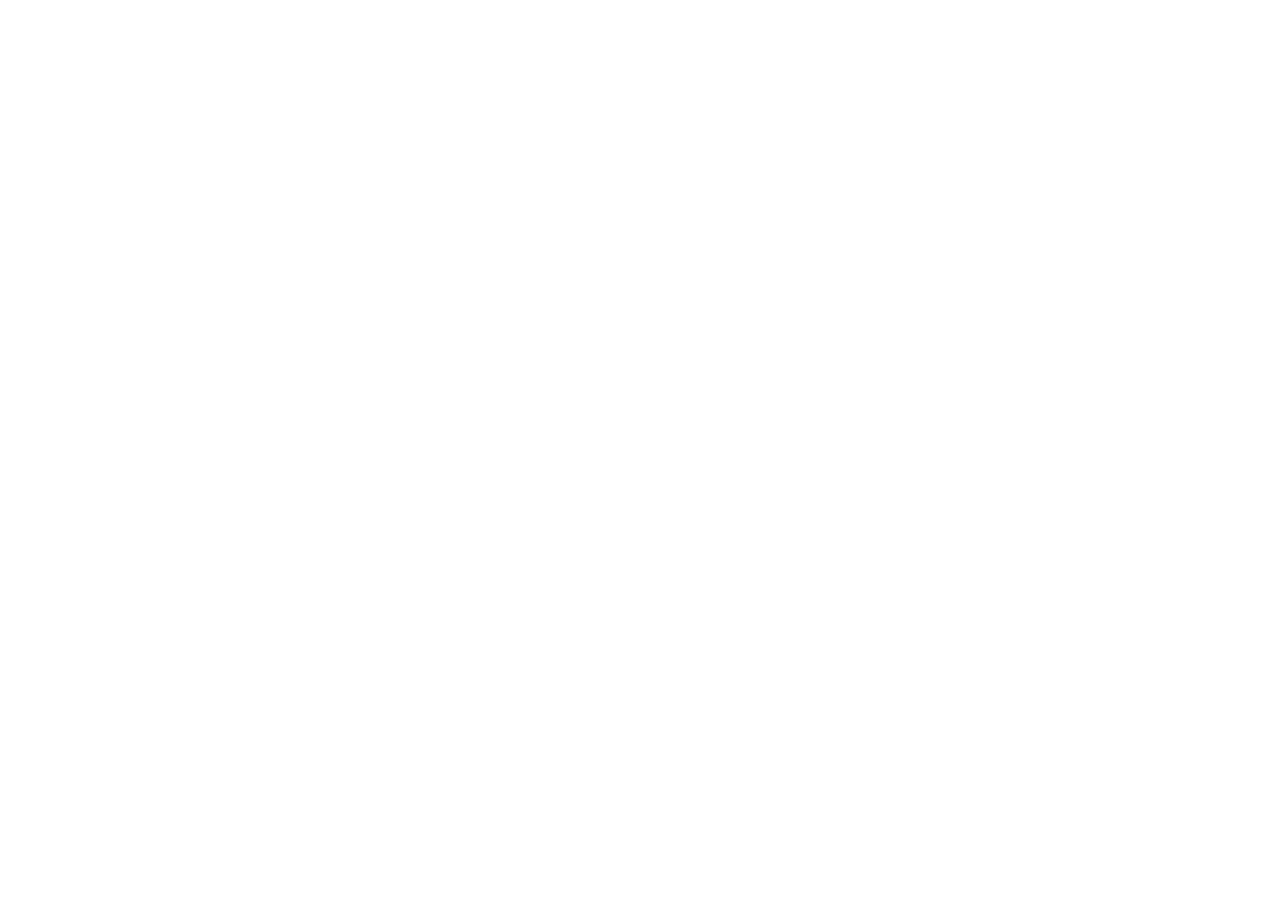
==== index.html @ f9734fbd "Update index.html" ====
<!doctype html>
<html lang="en">

<head>
  <meta charset="utf-8">
  <title>Loruki-5</title>
  <meta name="description" content="Basic HTML boilerplate">
  <meta name="author" content="Group 5">
  <meta name="viewport" content="width=device-width, initial-scale=1">
  <link rel="stylesheet" href="css/style.css">
</head>

<body>
  <!-- Your content goes here -->
</body>
</html>
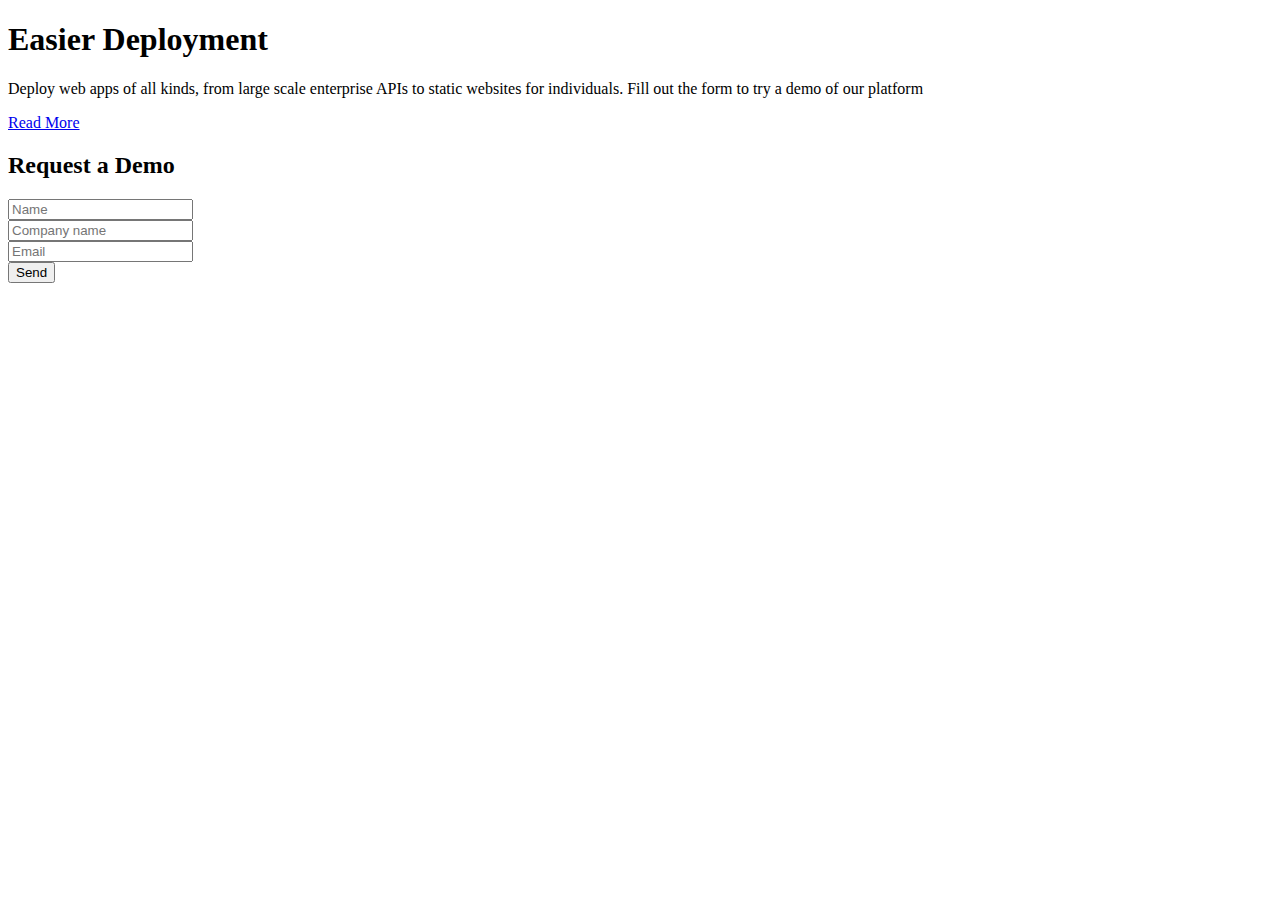
==== commit 616e69cd: "added html section one with form and input" ====
--- a/index.html
+++ b/index.html
@@ -1,16 +1,62 @@
-<!doctype html>
-<html lang="en">
-
-<head>
-  <meta charset="utf-8">
-  <title>Loruki-5</title>
-  <meta name="description" content="Basic HTML boilerplate">
-  <meta name="author" content="Group 5">
-  <meta name="viewport" content="width=device-width, initial-scale=1">
-  <link rel="stylesheet" href="css/style.css">
-</head>
-
-<body>
-  <!-- Your content goes here -->
-</body>
-</html>
+<!doctype html>
+<html lang="en">
+
+<head>
+  <meta charset="utf-8">
+  <title>Loruki</title>
+  <meta name="description" content="Official page of Loruki platform">
+  <meta name="author" content="Group 5">
+  <meta name="viewport" content="width=device-width, initial-scale=1">
+  <link rel="stylesheet" href="css/style.css">
+</head>
+
+<body>
+  <!-- Your content goes here -->
+<!-- Showcase-->
+  <!--this section belong to Nasratullah-->
+  <section class="showcase">
+    <div class="container grid">
+      <div class="showcase-text">
+        <h1>Easier Deployment</h1>
+        <p>Deploy web apps of all kinds, from large scale enterprise APIs to static websites for individuals. Fill out the form to try a demo of our platform</p>
+        <a href="features.html" class="btn" btn-outline">Read More</a>
+      </div>
+
+      <div class="showcase-form">
+        <h2>Request a Demo</h2>
+       <!--  <form name="contact" netlify-honeypot="bot-field" method="POST" data-netlify="true">
+                    <input type="hidden" name="form-name" value="contact">
+                    <p class="hidden">
+                        <label>Don’t fill this out if you're human: <input name="bot-field" /></label>
+                      </p>
+                    <div class="form-control">
+                        <input type="text" name="name" placeholder="Name" required>
+                    </div>
+                    <div class="form-control">
+                        <input type="text" name="company" placeholder="Company Name" required>
+                    </div>
+                    <div class="form-control">
+                        <input type="email" name="email" placeholder="Email" required>
+                    </div>
+                    <input type="submit" value="Send" class="btn btn-primary">
+                </form> -->
+                
+                <form>
+                  <div class="form-control">
+                    <input type="text" name="name" placeholder="Name" required>
+                  </div>
+                  <div class="form-control">
+                    <input type="text" name="company" placeholder="Company name" required>
+                  </div>
+                  <div class="form-control">
+                    <input type="email" name="email" placeholder="Email" required>  
+                  </div>
+                <input type="submit" value="Send" class="btn" btn-primary">
+                </form>
+      </div>
+      </div>
+  </section>
+
+
+</body>
+</html>
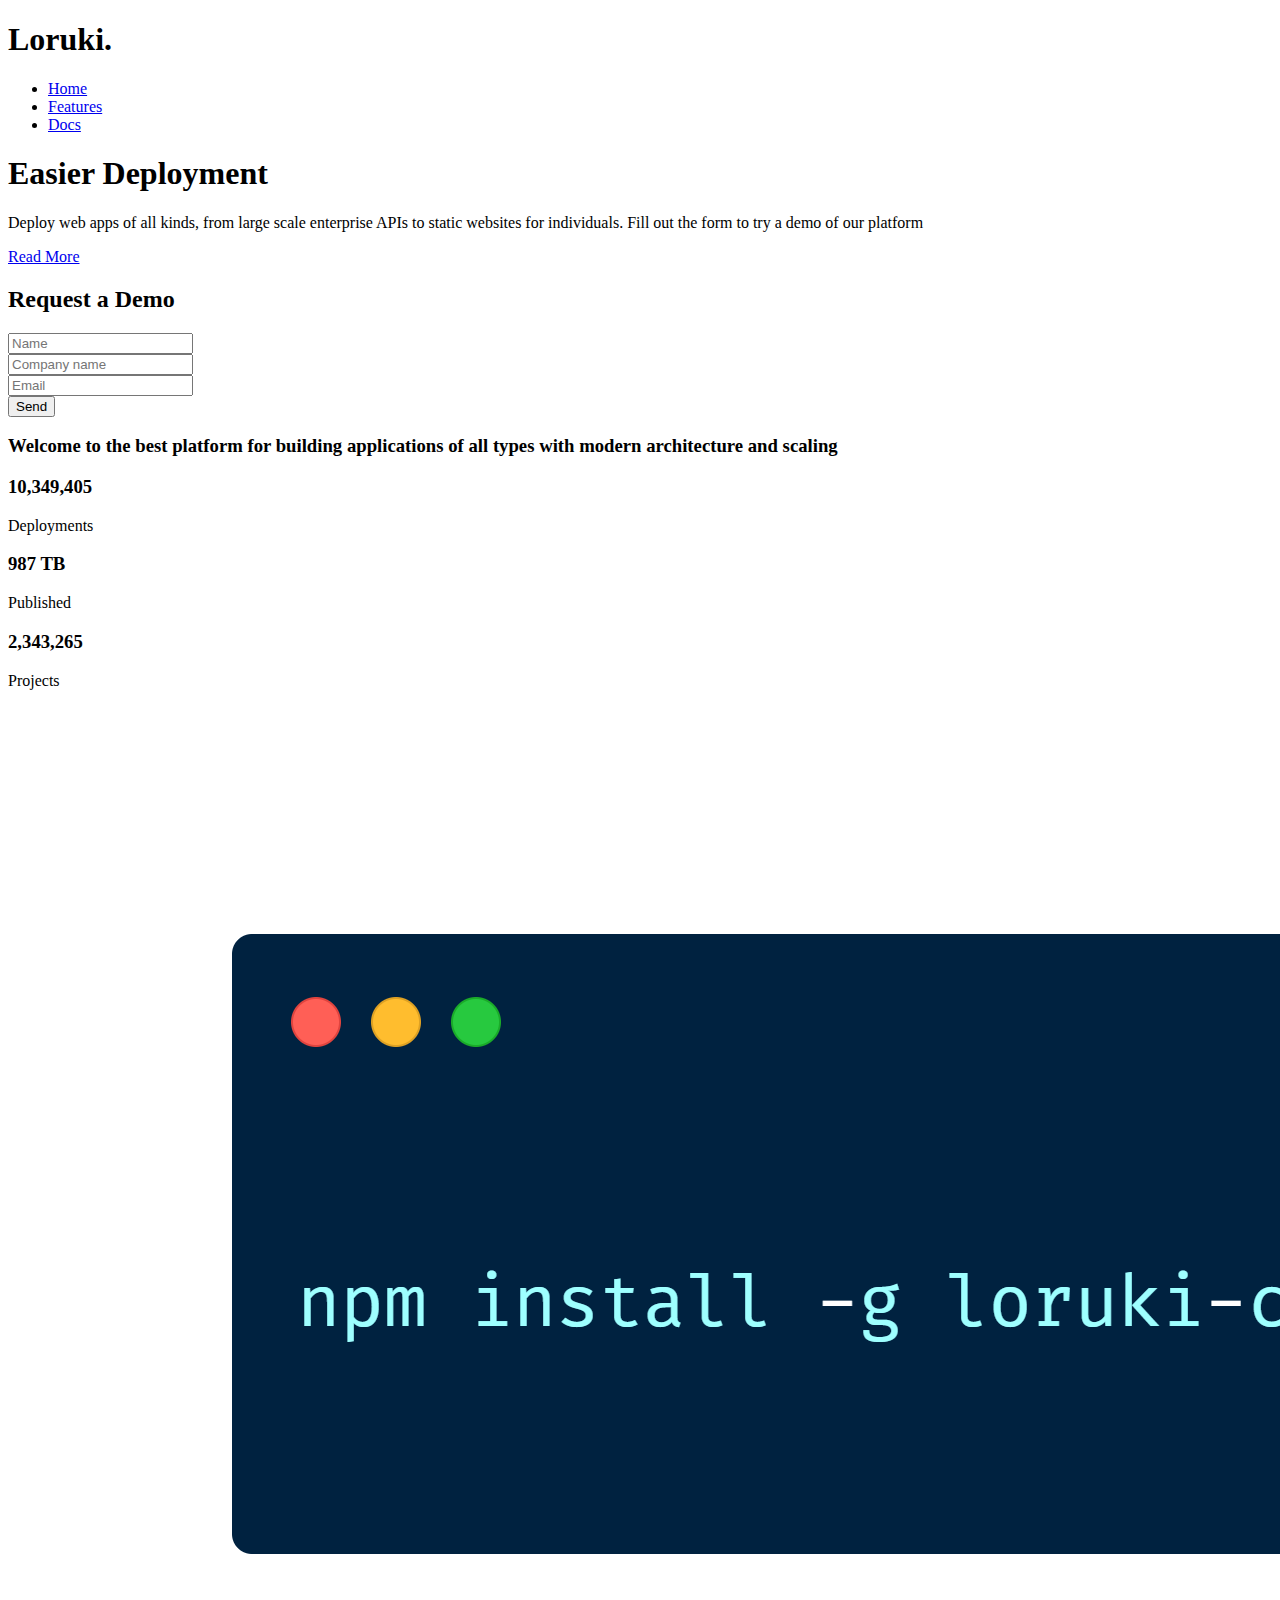
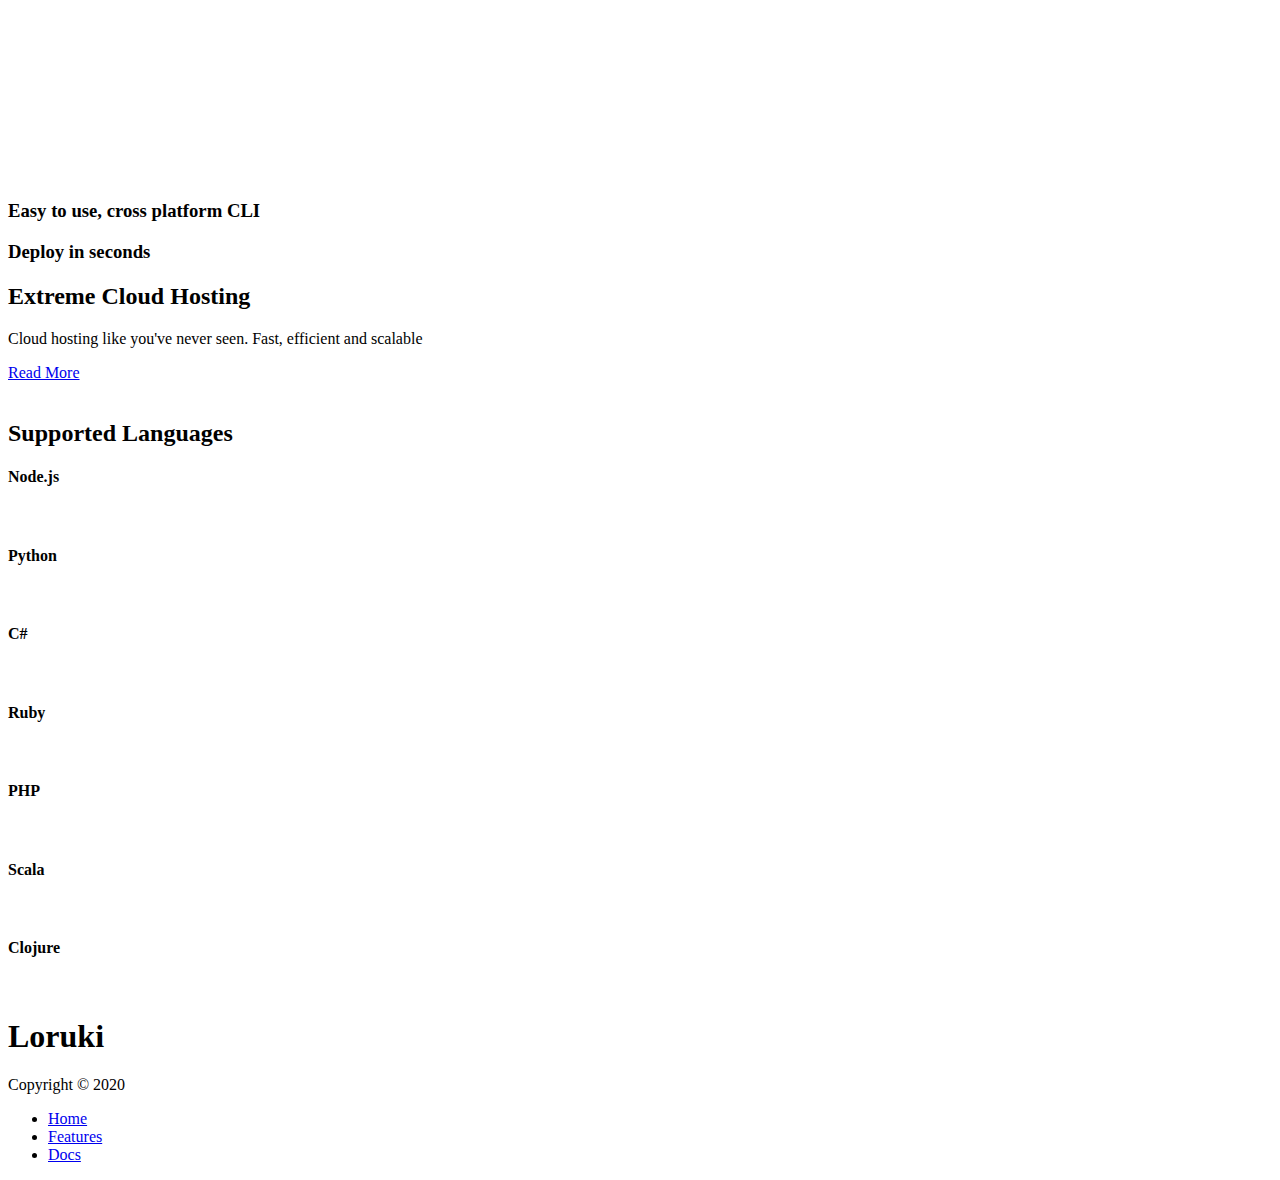
==== commit 44f1cef3: "Merge pull request #37 from IrinaSing/Nasrat-html" ====
--- a/index.html
+++ b/index.html
@@ -1,62 +1,185 @@
-<!doctype html>
-<html lang="en">
-
-<head>
-  <meta charset="utf-8">
-  <title>Loruki</title>
-  <meta name="description" content="Official page of Loruki platform">
-  <meta name="author" content="Group 5">
-  <meta name="viewport" content="width=device-width, initial-scale=1">
-  <link rel="stylesheet" href="css/style.css">
-</head>
-
-<body>
-  <!-- Your content goes here -->
-<!-- Showcase-->
-  <!--this section belong to Nasratullah-->
-  <section class="showcase">
-    <div class="container grid">
-      <div class="showcase-text">
-        <h1>Easier Deployment</h1>
-        <p>Deploy web apps of all kinds, from large scale enterprise APIs to static websites for individuals. Fill out the form to try a demo of our platform</p>
-        <a href="features.html" class="btn" btn-outline">Read More</a>
-      </div>
-
-      <div class="showcase-form">
-        <h2>Request a Demo</h2>
-       <!--  <form name="contact" netlify-honeypot="bot-field" method="POST" data-netlify="true">
-                    <input type="hidden" name="form-name" value="contact">
-                    <p class="hidden">
-                        <label>Don’t fill this out if you're human: <input name="bot-field" /></label>
-                      </p>
-                    <div class="form-control">
-                        <input type="text" name="name" placeholder="Name" required>
-                    </div>
-                    <div class="form-control">
-                        <input type="text" name="company" placeholder="Company Name" required>
-                    </div>
-                    <div class="form-control">
-                        <input type="email" name="email" placeholder="Email" required>
-                    </div>
-                    <input type="submit" value="Send" class="btn btn-primary">
-                </form> -->
-                
-                <form>
-                  <div class="form-control">
-                    <input type="text" name="name" placeholder="Name" required>
-                  </div>
-                  <div class="form-control">
-                    <input type="text" name="company" placeholder="Company name" required>
-                  </div>
-                  <div class="form-control">
-                    <input type="email" name="email" placeholder="Email" required>  
-                  </div>
-                <input type="submit" value="Send" class="btn" btn-primary">
-                </form>
-      </div>
-      </div>
-  </section>
-
-
-</body>
-</html>
+<!doctype html>
+<html lang="en">
+
+<head>
+  <meta charset="utf-8">
+  <title>Loruki</title>
+  <meta name="description" content="Official page of Loruki platform">
+  <meta name="author" content="Group 5">
+  <meta name="viewport" content="width=device-width, initial-scale=1">
+  <link rel="stylesheet" href="css/style.css">
+</head>
+<body> 
+    <!-- Navbar -->
+    <div class="navbar">
+      <div class="container flex">
+        <h1 class="logo">Loruki.</h1>
+        <nav>
+          <ul>
+            <li><a href="index.html">Home</a></li>
+            <li><a href="features.html">Features</a></li>
+            <li><a href="docs.html">Docs</a></li>
+          </ul>
+        </nav>
+      </div>
+    </div>
+ <!-- Your content goes here -->
+<!-- Showcase-->
+  <!--this section belong to Nasratullah-->
+  <section class="showcase">
+    <div class="container grid">
+      <div class="showcase-text">
+        <h1>Easier Deployment</h1>
+        <p>Deploy web apps of all kinds, from large scale enterprise APIs to static websites for individuals. Fill out the form to try a demo of our platform</p>
+        <a href="features.html" class="btn" btn-outline">Read More</a>
+      </div>
+
+      <div class="showcase-form">
+        <h2>Request a Demo</h2>
+       <!--  <form name="contact" netlify-honeypot="bot-field" method="POST" data-netlify="true">
+                    <input type="hidden" name="form-name" value="contact">
+                    <p class="hidden">
+                        <label>Don’t fill this out if you're human: <input name="bot-field" /></label>
+                      </p>
+                    <div class="form-control">
+                        <input type="text" name="name" placeholder="Name" required>
+                    </div>
+                    <div class="form-control">
+                        <input type="text" name="company" placeholder="Company Name" required>
+                    </div>
+                    <div class="form-control">
+                        <input type="email" name="email" placeholder="Email" required>
+                    </div>
+                    <input type="submit" value="Send" class="btn btn-primary">
+                </form> -->
+                
+                <form>
+                  <div class="form-control">
+                    <input type="text" name="name" placeholder="Name" required>
+                  </div>
+                  <div class="form-control">
+                    <input type="text" name="company" placeholder="Company name" required>
+                  </div>
+                  <div class="form-control">
+                    <input type="email" name="email" placeholder="Email" required>  
+                  </div>
+                <input type="submit" value="Send" class="btn" btn-primary">
+                </form>
+      </div>
+      </div>
+  </section>
+
+    <!-- Stats -->
+    <section class="stats">
+      <div class="container">
+        <h3 class="stats-heading text-center my-1">
+          Welcome to the best platform for building applications of all types
+          with modern architecture and scaling
+        </h3>
+        <div class="grid grid-3 text-center my-4">
+          <div>
+            <i class="fas fa-server fa-3x"></i>
+            <h3>10,349,405</h3>
+            <p class="text-secondary">Deployments</p>
+          </div>
+          <div>
+            <i class="fas fa-upload fa-3x"></i>
+            <h3>987 TB</h3>
+            <p class="text-secondary">Published</p>
+          </div>
+          <div>
+            <i class="fas fa-project-diagram fa-3x"></i>
+            <h3>2,343,265</h3>
+            <p class="text-secondary">Projects</p>
+          </div>
+        </div>
+      </div>
+    </section>
+  
+    <!-- Cli -->
+    <section class="cli">
+      <div class="container grid">
+        <img src="Pictures/cli.png" alt="" />
+        <div class="card">
+          <h3>Easy to use, cross platform CLI</h3>
+        </div>
+        <div class="card">
+          <h3>Deploy in seconds</h3>
+        </div>
+      </div>
+    </section>
+  
+  <!-- Cloud -->
+  <section class="cloud bg-primary my-2 py-2">
+  <div class="container grid">
+      <div class="text-center">
+          <h2 class="lg">Extreme Cloud Hosting</h2>
+          <p class="lead my-1">Cloud hosting like you've never seen. Fast, efficient and scalable</p>
+          <a href="features.html" class="btn btn-dark">Read More</a>
+      </div>
+      <img src="images/cloud.png" alt="">
+  </div>
+</section>
+
+<!-- Languages -->
+<section class="languages">
+  <h2 class="md text-center my-2">
+      Supported Languages
+  </h2>
+  <div class="container flex">
+      <div class="card">
+          <h4>Node.js</h4>
+          <img src="images/logos/node.png" alt="">
+      </div>
+      <div class="card">
+          <h4>Python</h4>
+          <img src="images/logos/python.png" alt="">
+        </div>
+        <div class="card">
+          <h4>C#</h4>
+          <img src="images/logos/csharp.png" alt="">
+        </div>
+        <div class="card">
+          <h4>Ruby</h4>
+          <img src="images/logos/ruby.png" alt="">
+        </div>
+        <div class="card">
+          <h4>PHP</h4>
+          <img src="images/logos/php.png" alt="">
+        </div>
+        <div class="card">
+          <h4>Scala</h4>
+          <img src="images/logos/scala.png" alt="">
+        </div>
+        <div class="card">
+          <h4>Clojure</h4>
+          <img src="images/logos/clojure.png" alt="">
+        </div>
+  </div>
+</section>
+
+<!-- Footer -->
+<footer class="footer bg-dark py-5">
+  <div class="container grid grid-3">
+      <div>
+          <h1>Loruki
+          </h1>
+          <p>Copyright &copy; 2020</p>
+      </div>
+      <nav>
+          <ul>
+              <li><a href="index.html">Home</a></li>
+              <li><a href="features.html">Features</a></li>
+              <li><a href="docs.html">Docs</a></li>
+          </ul>
+      </nav>
+      <div class="social">
+          <a href="#"><i class="fab fa-github fa-2x"></i></a>
+          <a href="#"><i class="fab fa-facebook fa-2x"></i></a>
+          <a href="#"><i class="fab fa-instagram fa-2x"></i></a>
+          <a href="#"><i class="fab fa-twitter fa-2x"></i></a>
+      </div>
+  </div>
+</footer>
+</body>
+</html>
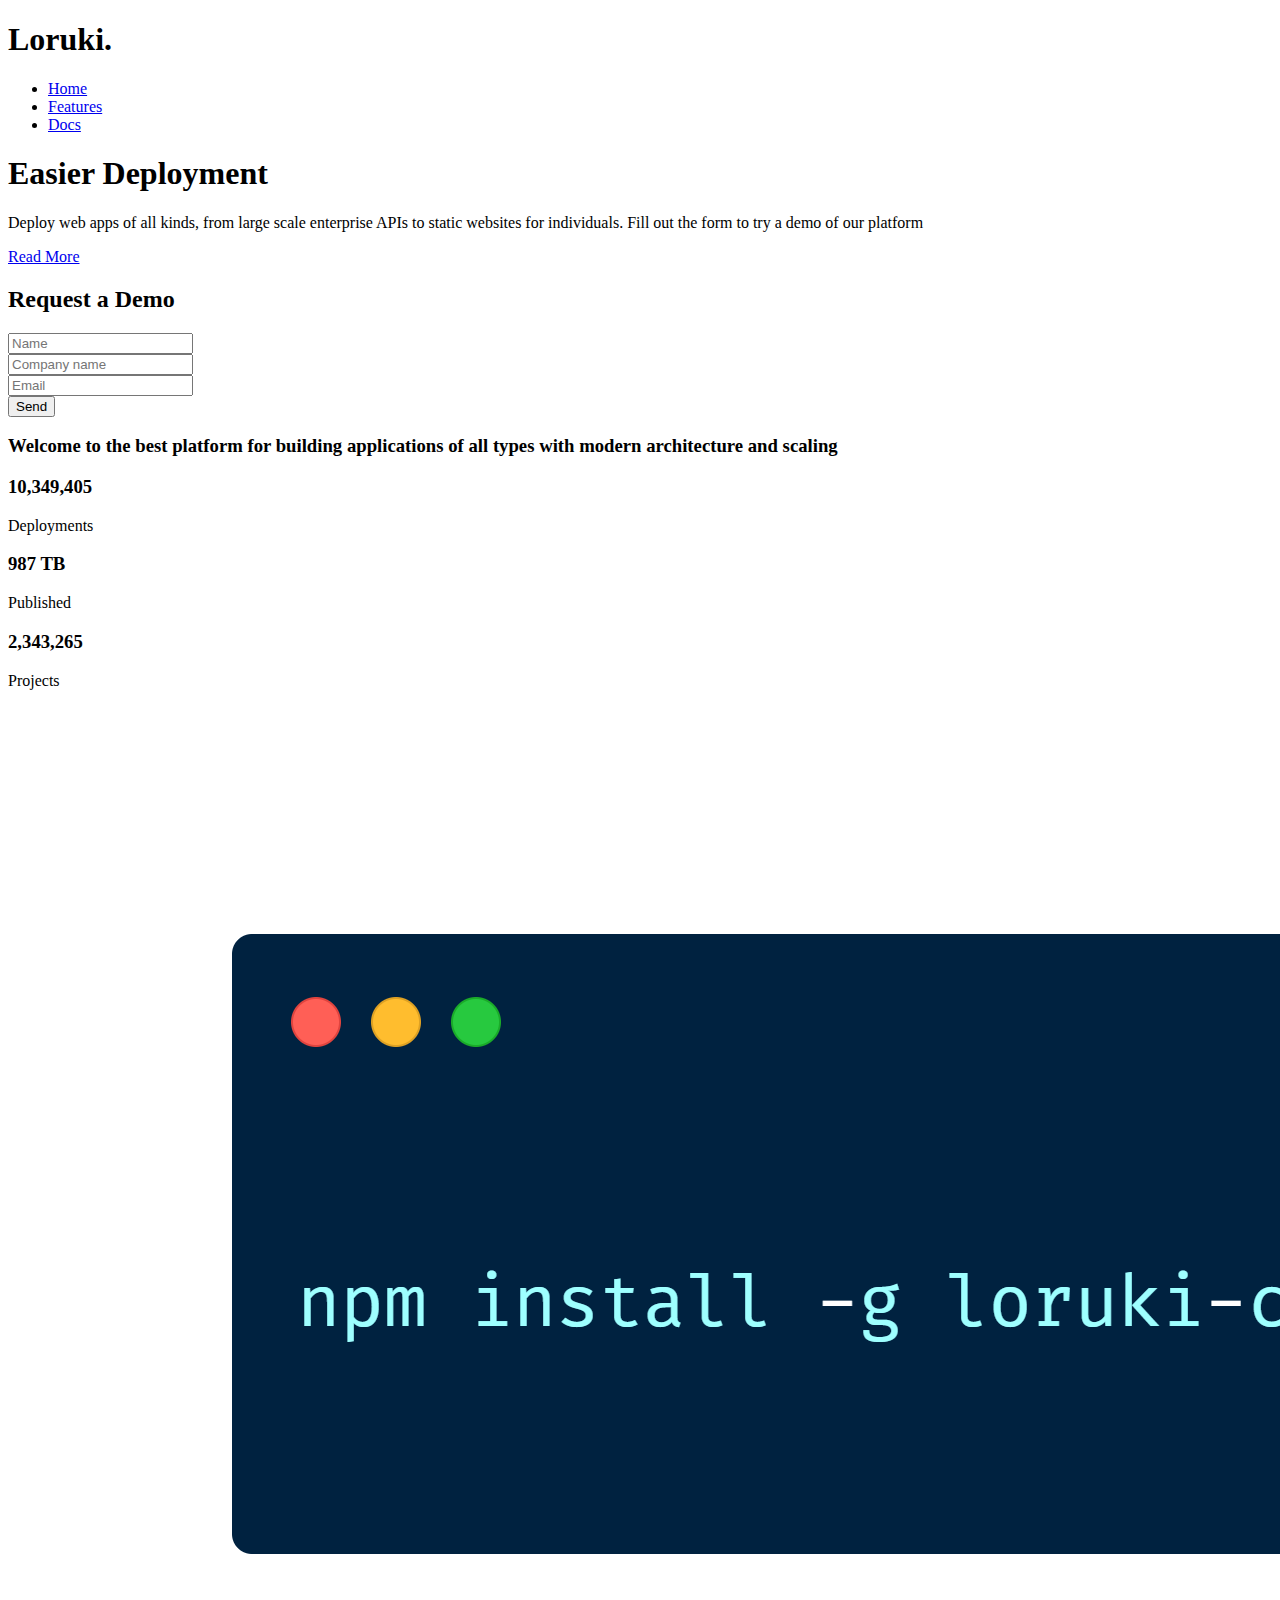
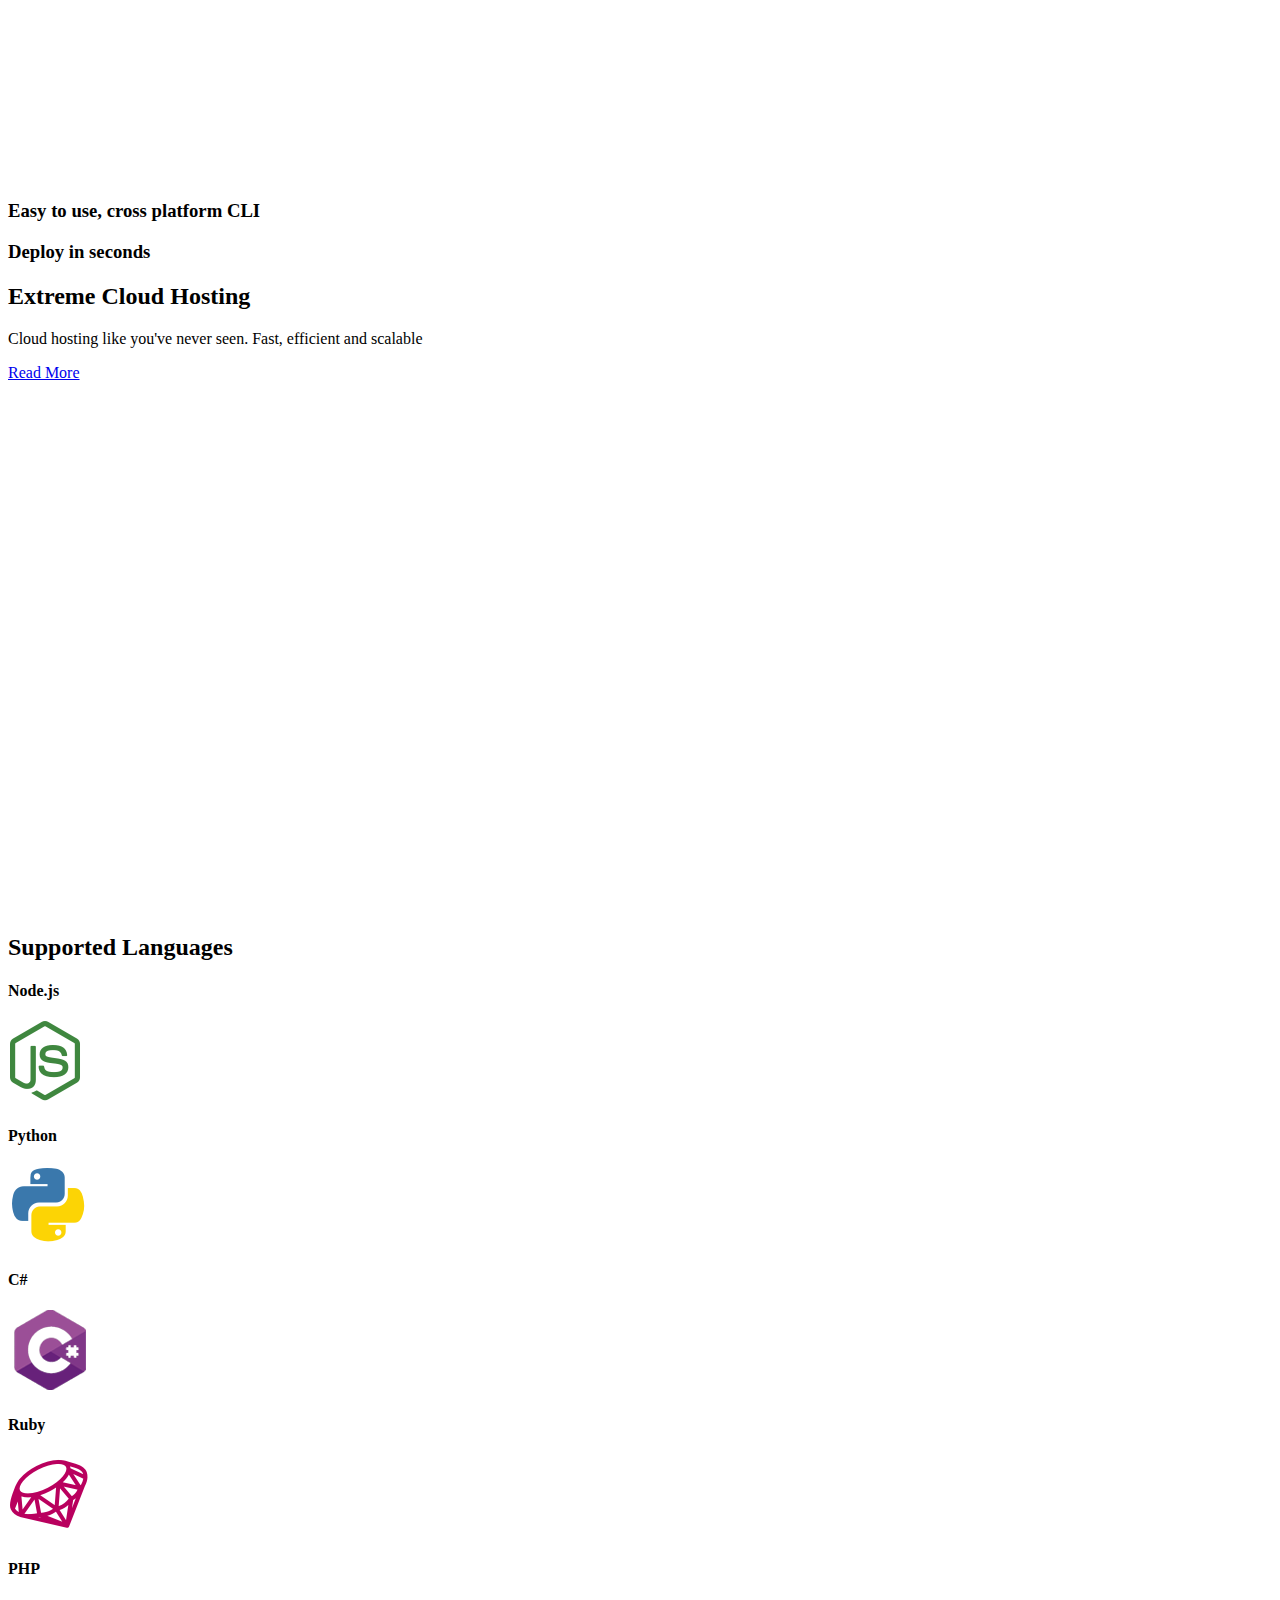
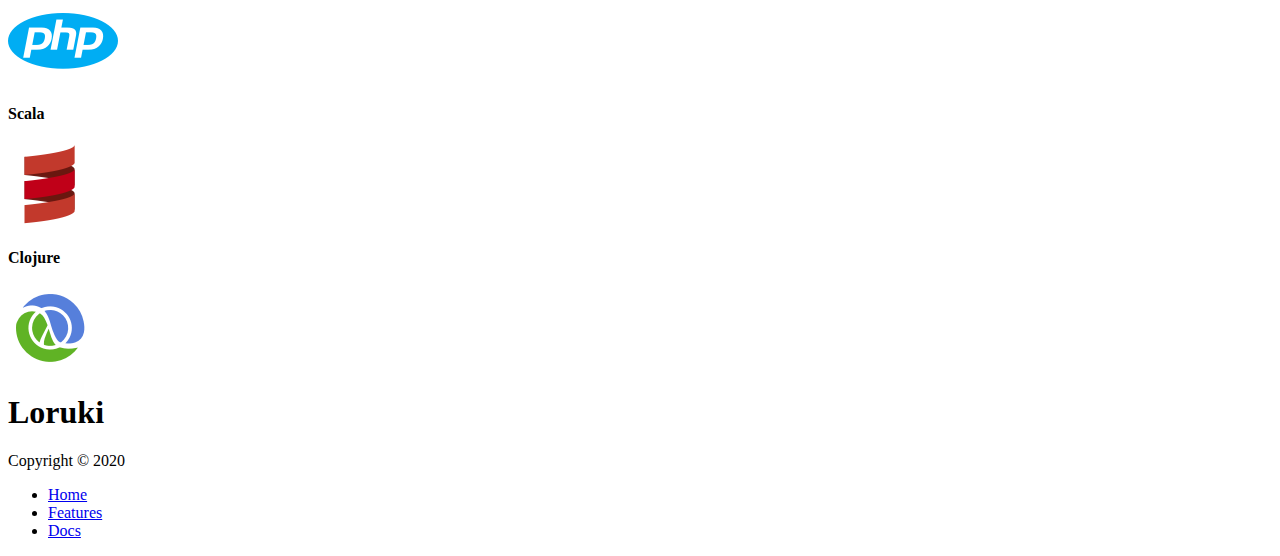
==== commit 76c86d12: "Trying to fix links, removed slash" ====
--- a/index.html
+++ b/index.html
@@ -7,7 +7,7 @@
   <meta name="description" content="Official page of Loruki platform">
   <meta name="author" content="Group 5">
   <meta name="viewport" content="width=device-width, initial-scale=1">
-  <link rel="stylesheet" href="css/style.css">
+  <link rel="stylesheet" href="style.css">
 </head>
 <body> 
     <!-- Navbar -->
@@ -99,7 +99,7 @@
     <!-- Cli -->
     <section class="cli">
       <div class="container grid">
-        <img src="Pictures/cli.png" alt="" />
+        <img src="Images/cli.png" alt="" />
         <div class="card">
           <h3>Easy to use, cross platform CLI</h3>
         </div>
@@ -117,7 +117,7 @@
           <p class="lead my-1">Cloud hosting like you've never seen. Fast, efficient and scalable</p>
           <a href="features.html" class="btn btn-dark">Read More</a>
       </div>
-      <img src="images/cloud.png" alt="">
+      <img src="Images/cloud.png" alt="">
   </div>
 </section>
 
@@ -129,31 +129,31 @@
   <div class="container flex">
       <div class="card">
           <h4>Node.js</h4>
-          <img src="images/logos/node.png" alt="">
+          <img src="Images/logos/node.png" alt="">
       </div>
       <div class="card">
           <h4>Python</h4>
-          <img src="images/logos/python.png" alt="">
+          <img src="Images/logos/python.png" alt="">
         </div>
         <div class="card">
           <h4>C#</h4>
-          <img src="images/logos/csharp.png" alt="">
+          <img src="Images/logos/csharp.png" alt="">
         </div>
         <div class="card">
           <h4>Ruby</h4>
-          <img src="images/logos/ruby.png" alt="">
+          <img src="Images/logos/ruby.png" alt="">
         </div>
         <div class="card">
           <h4>PHP</h4>
-          <img src="images/logos/php.png" alt="">
+          <img src="Images/logos/php.png" alt="">
         </div>
         <div class="card">
           <h4>Scala</h4>
-          <img src="images/logos/scala.png" alt="">
+          <img src="Images/logos/scala.png" alt="">
         </div>
         <div class="card">
           <h4>Clojure</h4>
-          <img src="images/logos/clojure.png" alt="">
+          <img src="Images/logos/clojure.png" alt="">
         </div>
   </div>
 </section>
--- a/style.css
+++ b/style.css
@@ -0,0 +1 @@
+
